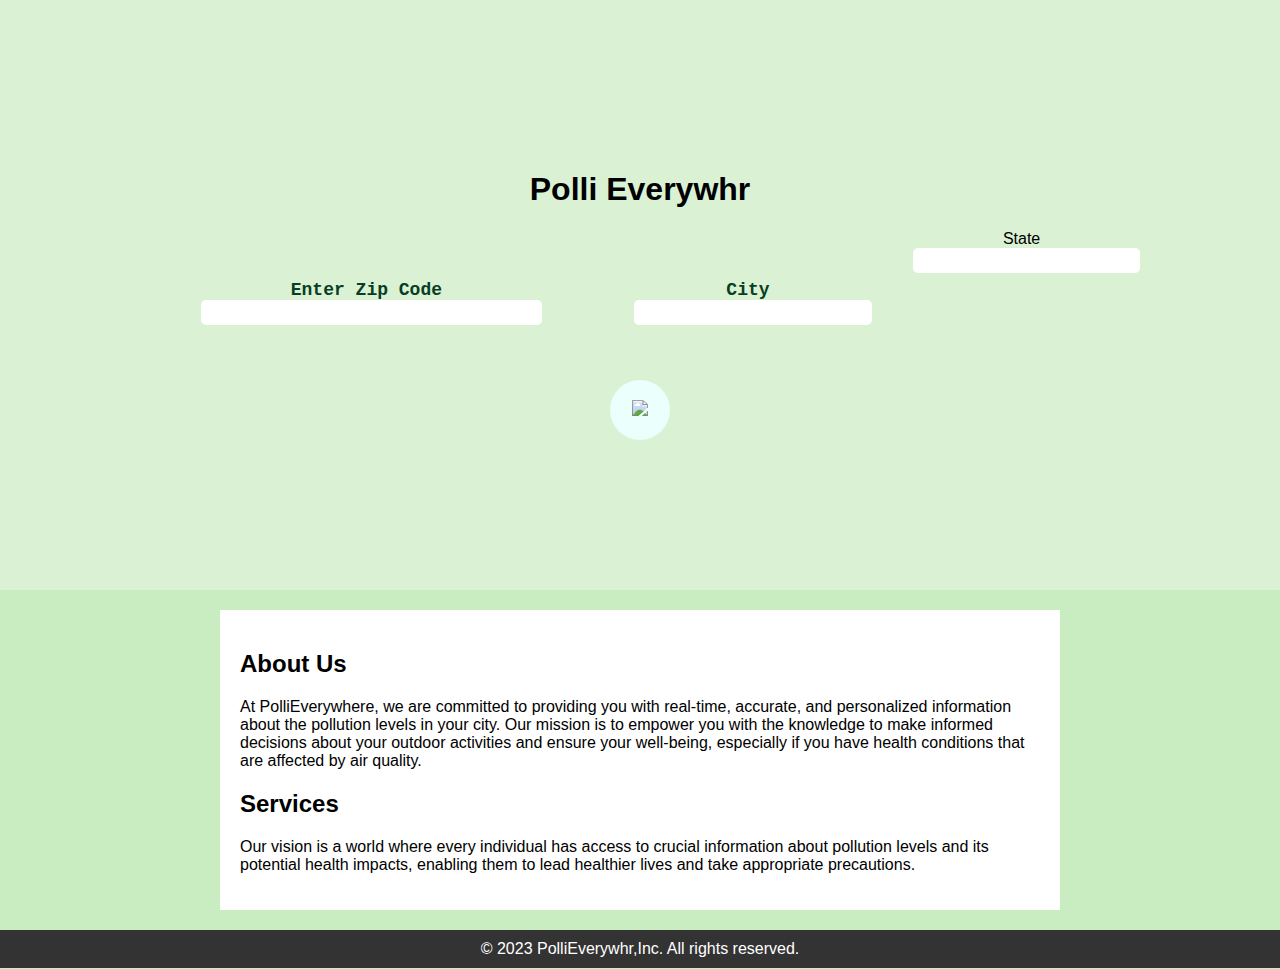
==== dubhacks/index.html @ 1cde2360 "Update index.html" ====
<!DOCTYPE html>
<html lang="en">
<head>
    <meta charset="UTF-8">
    <meta name="viewport" content="width=device-width, initial-scale=1.0">
    <title>Polli Everywhr</title>
    <link rel="stylesheet" type="text/css" href="style.css">
</head>
<body>
    <header>
        <h1>Polli Everywhr</h1>
        <div class="row">
            <div class="col-md-2">
                <label>Enter Zip Code</label>
                <input type="text" id="zipcode" class="input-small">
                <span class="label label-error margin-t-10"></span>
            </div>

            <div class="col-md-4">
                <label>City</label>
                <input type="text" id="city">
            </div>

            <div class "col-md-2">
                <label>State</label>
                <input type="text" id="state" class="input-mini">
            </div>
        </div>

        <div class="card">
            <div class="search">
                <button><img src="images/search.png" onclick="openAirQualityPage()"></button>
            </div>
        </div>
    </header>

    <script>
        function openAirQualityPage() {
            window.location.href = "air_quality.html"; // Redirect to the air quality page
        }
    </script>

    <div class="container">
        <h2>About Us</h2>
        <p>At PolliEverywhere, we are committed to providing you with real-time, accurate,
          and personalized information about the pollution levels in your city.
          Our mission is to empower you with the knowledge to make informed decisions about
          your outdoor activities and ensure your well-being, especially if you have health
          conditions that are affected by air quality.</p>

        <h2>Services</h2>
        <p>Our vision is a world where every individual has access to crucial
         information about pollution levels and its potential health impacts,
         enabling them to lead healthier lives and take appropriate precautions.</p>
    </div>

    <footer>
        &copy; 2023 PolliEverywhr,Inc. All rights reserved.
    </footer>
</body>
</html>
---- dubhacks/style.css ----
body {
    font-family: Arial, sans-serif;
    margin: 0;
    padding: 0;
    background-color: #caecc1; 
}

header {
    color: #000000;
    text-align: center;
    padding: 150px; 
    background-image: url("Screen\ Shot\ 2023-10-14\ at\ 11.56.40\ PM.png");
    background-color: rgba(255, 255, 255, 0.3);
    background-blend-mode: overlay;
    
}

/* Apply basic styling */
.row {
    display: flex;
    justify-content: space-between;
}

.col-md-2,
.col-md-4,
.col-md-2 {
    margin-right: 1px;
    margin-left: 1px;
    padding: 50px;
    text-align: center;
    color: rgb(7, 62, 37);
    font-size: large;
    font-family: 'Monaco', monospace;
    font-weight: bold;
}

.label {
    display: block;
    margin-bottom: 5px;
    font-weight: bold;
}

/* Style the error label */
.label-error {
    color: red;
    font-weight: normal;
}

/* Style input fields */
input {
    width: 100%;
    padding: 5px;
    border: none;
    border-radius: 5px;
}

.search button{
    border: 0;
    outline: 0;
    background: #ebfffc;
    border-radius: 50%;
    width: 60px;
    height: 60px;
    cursor: pointer;

}

.search button img{
    width: 16px;
}


.container {
    max-width: 800px;
    margin: 20px auto;
    padding: 20px;
    background-color: #fff;
}

footer {
    background-color: #333;
    color: #fff;
    text-align: center;
    padding: 10px;
}
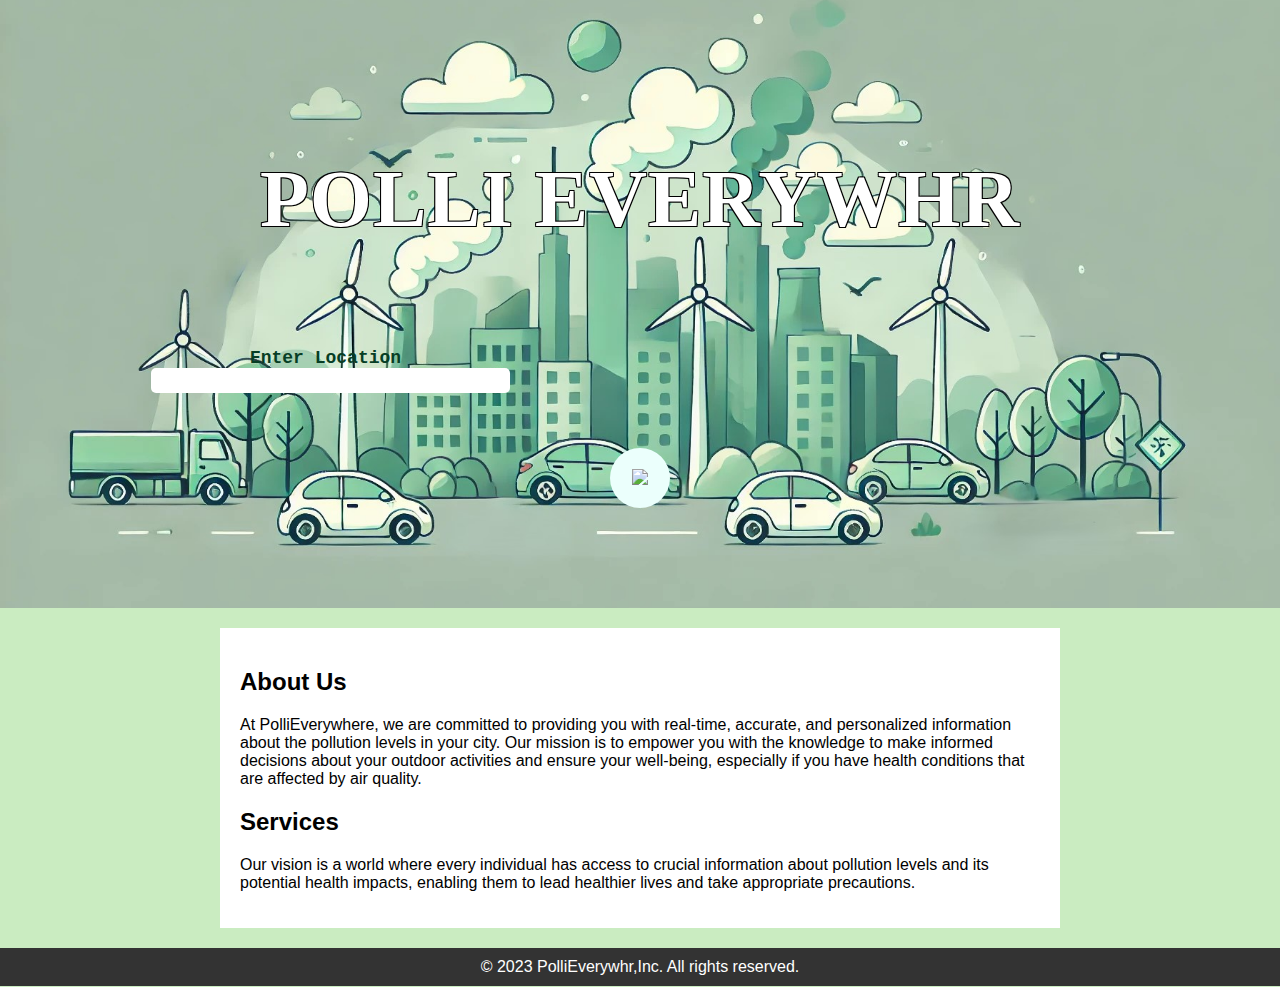
==== commit 8b0d2678: "Changed the background and header" ====
--- a/dubhacks/index.html
+++ b/dubhacks/index.html
@@ -11,19 +11,9 @@
         <h1>Polli Everywhr</h1>
         <div class="row">
             <div class="col-md-2">
-                <label>Enter Zip Code</label>
+                <label>Enter Location</label>
                 <input type="text" id="zipcode" class="input-small">
                 <span class="label label-error margin-t-10"></span>
-            </div>
-
-            <div class="col-md-4">
-                <label>City</label>
-                <input type="text" id="city">
-            </div>
-
-            <div class "col-md-2">
-                <label>State</label>
-                <input type="text" id="state" class="input-mini">
             </div>
         </div>
 
--- a/dubhacks/style.css
+++ b/dubhacks/style.css
@@ -6,13 +6,27 @@
 }
 
 header {
-    color: #000000;
     text-align: center;
-    padding: 150px; 
-    background-image: url("Screen\ Shot\ 2023-10-14\ at\ 11.56.40\ PM.png");
-    background-color: rgba(255, 255, 255, 0.3);
-    background-blend-mode: overlay;
+    padding: 100px;
+    background-image: url("polli_background.jpg");
+    background-size: cover;
+    background-position: center;
+    background-repeat: no-repeat;
     
+}
+
+h1 {
+    color: #ffffff;
+    font-size: 80px;
+    font-family: Impact, fantasy;
+    font-style: bold;
+    text-transform: uppercase;
+    letter-spacing: 1px;
+    text-shadow: 
+        -1px -1px 0 #000000,  
+         1px -1px 0 #000000,
+        -1px  1px 0 #000000,
+         1px  1px 0 #000000;
 }
 
 /* Apply basic styling */
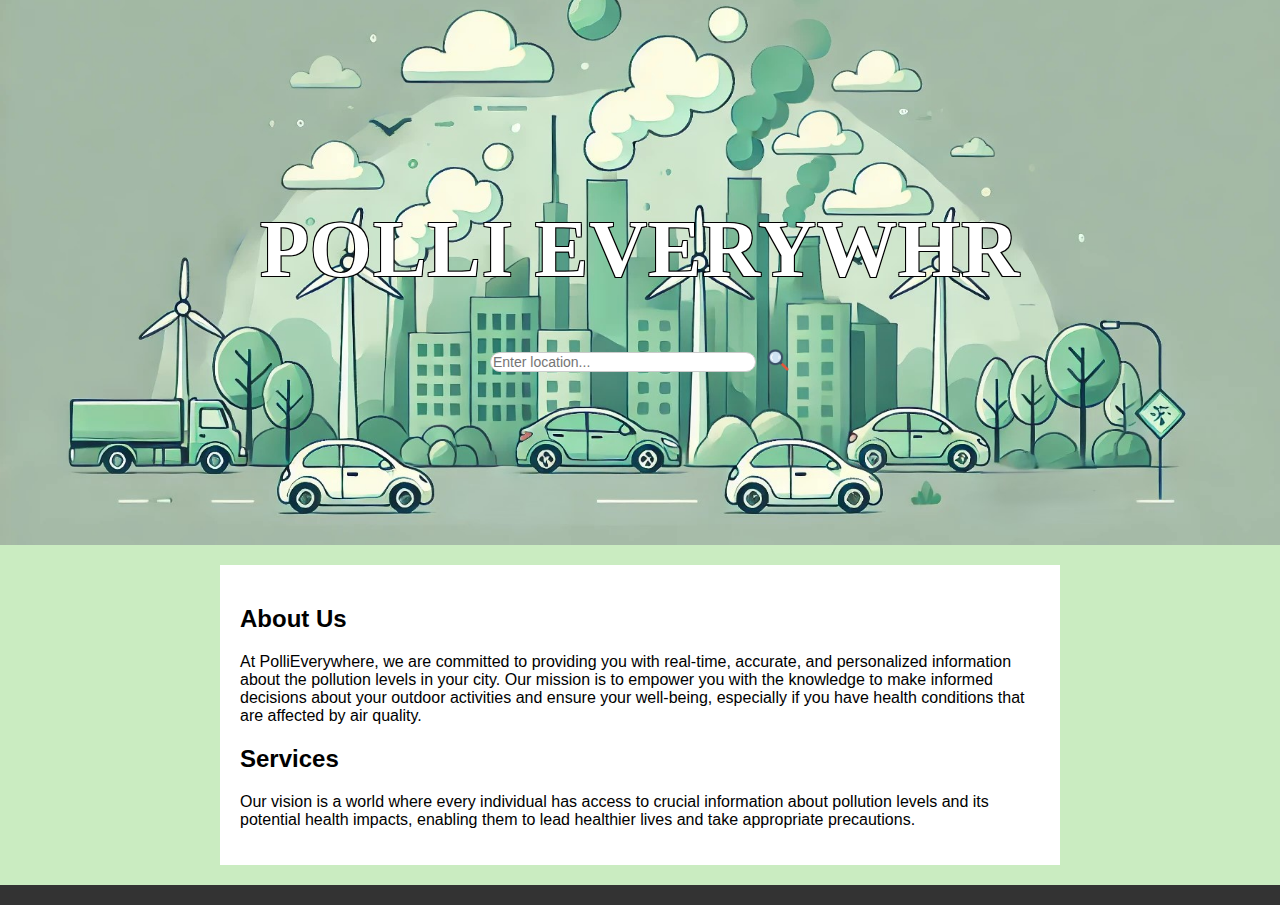
==== commit 6944976e: "Fixed the header" ====
--- a/dubhacks/index.html
+++ b/dubhacks/index.html
@@ -9,18 +9,9 @@
 <body>
     <header>
         <h1>Polli Everywhr</h1>
-        <div class="row">
-            <div class="col-md-2">
-                <label>Enter Location</label>
-                <input type="text" id="zipcode" class="input-small">
-                <span class="label label-error margin-t-10"></span>
-            </div>
-        </div>
-
-        <div class="card">
-            <div class="search">
-                <button><img src="images/search.png" onclick="openAirQualityPage()"></button>
-            </div>
+        <div class="search-container">
+            <input type="text" id="zipcode" class="input-small" placeholder="Enter location...">
+            <button class="search-button"><img src="search.png" class="search-icon" onclick="openAirQualityPage()"></button>
         </div>
     </header>
 
@@ -45,7 +36,7 @@
     </div>
 
     <footer>
-        &copy; 2023 PolliEverywhr,Inc. All rights reserved.
+        
     </footer>
 </body>
 </html>
--- a/dubhacks/style.css
+++ b/dubhacks/style.css
@@ -7,7 +7,7 @@
 
 header {
     text-align: center;
-    padding: 100px;
+    padding: 150px;
     background-image: url("polli_background.jpg");
     background-size: cover;
     background-position: center;
@@ -29,60 +29,35 @@
          1px  1px 0 #000000;
 }
 
-/* Apply basic styling */
-.row {
-    display: flex;
-    justify-content: space-between;
+.input-small {
+    font-size: 14px;
+    border: 1px solid #ccc;
+    border-radius: 20px; /* Rounded corners for the left side */
+    outline: none;
+    flex-grow: 1;
 }
 
-.col-md-2,
-.col-md-4,
-.col-md-2 {
-    margin-right: 1px;
-    margin-left: 1px;
-    padding: 50px;
-    text-align: center;
-    color: rgb(7, 62, 37);
-    font-size: large;
-    font-family: 'Monaco', monospace;
-    font-weight: bold;
+.search-container {
+    display: flex;
+    justify-content: center;
+    align-items: center;
+    margin-top: 20px;
+    margin: 20px auto; /* Center the container */
+    width: 300px; /* Adjust width as necessary */
 }
 
-.label {
-    display: block;
-    margin-bottom: 5px;
-    font-weight: bold;
+.search-button {
+    background: none;
+    border: none;
+    padding: 0;
+    margin-left: 10px;
+    cursor: pointer;
 }
 
-/* Style the error label */
-.label-error {
-    color: red;
-    font-weight: normal;
+.search-icon {
+    width: 24px;
+    height: 24px;
 }
-
-/* Style input fields */
-input {
-    width: 100%;
-    padding: 5px;
-    border: none;
-    border-radius: 5px;
-}
-
-.search button{
-    border: 0;
-    outline: 0;
-    background: #ebfffc;
-    border-radius: 50%;
-    width: 60px;
-    height: 60px;
-    cursor: pointer;
-
-}
-
-.search button img{
-    width: 16px;
-}
-
 
 .container {
     max-width: 800px;
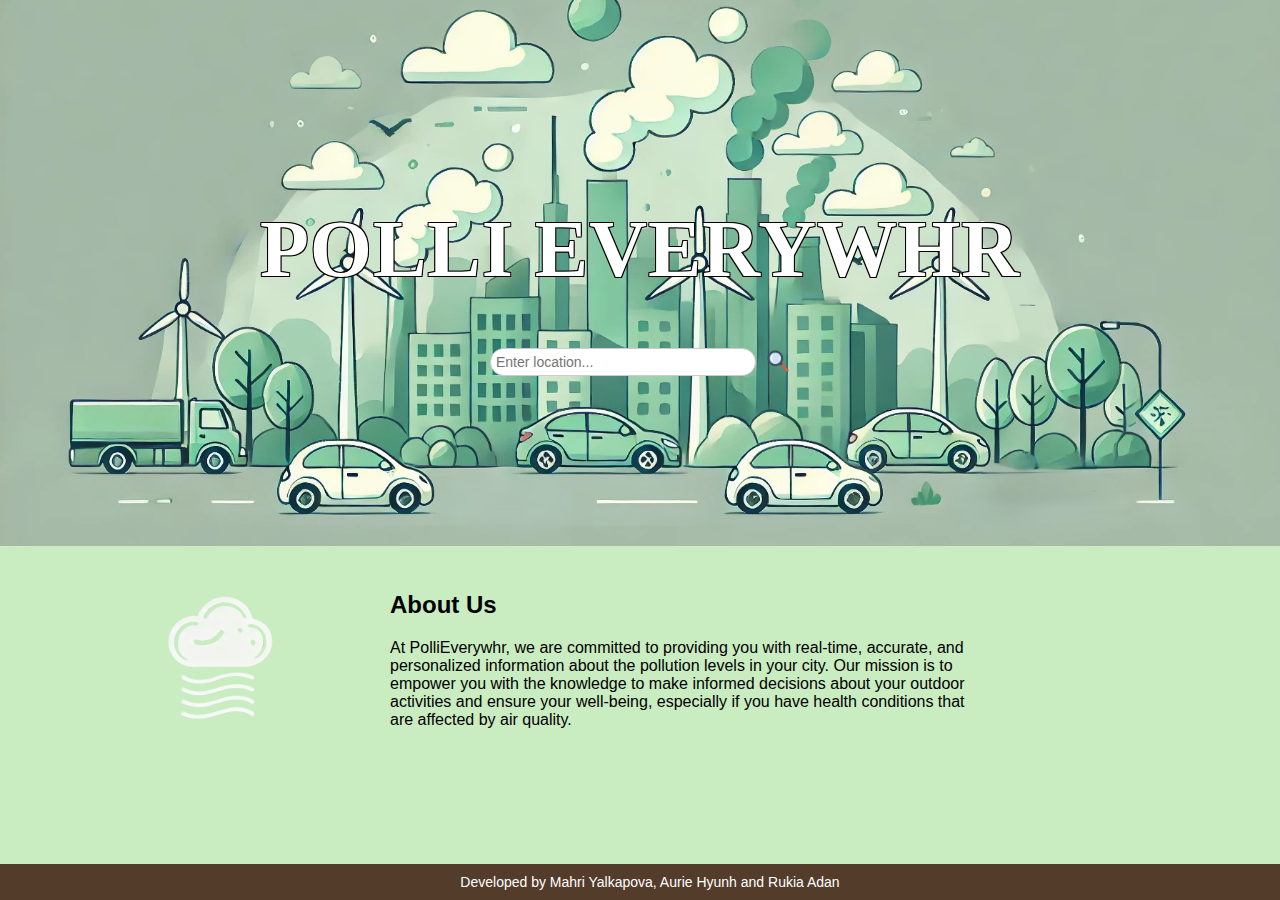
==== commit a0986f6f: "Changed the landing page" ====
--- a/dubhacks/index.html
+++ b/dubhacks/index.html
@@ -22,21 +22,21 @@
     </script>
 
     <div class="container">
-        <h2>About Us</h2>
-        <p>At PolliEverywhere, we are committed to providing you with real-time, accurate,
-          and personalized information about the pollution levels in your city.
-          Our mission is to empower you with the knowledge to make informed decisions about
-          your outdoor activities and ensure your well-being, especially if you have health
-          conditions that are affected by air quality.</p>
-
-        <h2>Services</h2>
-        <p>Our vision is a world where every individual has access to crucial
-         information about pollution levels and its potential health impacts,
-         enabling them to lead healthier lives and take appropriate precautions.</p>
+        <div class="logo">
+            <img src="logo.png" alt="Polli Everywhr Logo"> 
+        </div>
+        <div class="text-content">
+            <h2>About Us</h2>
+            <p>At PolliEverywhr, we are committed to providing you with real-time, accurate,
+                and personalized information about the pollution levels in your city.
+                Our mission is to empower you with the knowledge to make informed decisions about
+                your outdoor activities and ensure your well-being, especially if you have health
+                conditions that are affected by air quality.</p>
+        </div>
     </div>
 
     <footer>
-        
+        Developed by Mahri Yalkapova, Aurie Hyunh and Rukia Adan
     </footer>
 </body>
 </html>
--- a/dubhacks/style.css
+++ b/dubhacks/style.css
@@ -59,16 +59,47 @@
     height: 24px;
 }
 
+/* Style input fields */
+input {
+    width: 100%;
+    padding: 5px;
+    border: none;
+    border-radius: 5px;
+}
+
 .container {
-    max-width: 800px;
-    margin: 20px auto;
+    display: flex;
+    align-items: center;
     padding: 20px;
-    background-color: #fff;
+}
+
+.logo {
+    margin-right: 70px; /* Space between the logo and the text */
+    margin-left: 100px;
+}
+
+.logo img {
+    max-width: 200px; /* Adjust size as needed */
+    height: auto;
+}
+
+.text-content {
+    max-width: 600px; /* Adjust size as needed */
+    align-items: right;
+}
+
+h2 {
+    margin-top: 0;
 }
 
 footer {
-    background-color: #333;
-    color: #fff;
+    background-color: #533c2a;
+    padding: 10px;
     text-align: center;
-    padding: 10px;
+    position: fixed;
+    bottom: 0;
+    width: 100%;
+    font-family: Arial, sans-serif;
+    font-size: 14px;
+    color: #ffffff;
 }
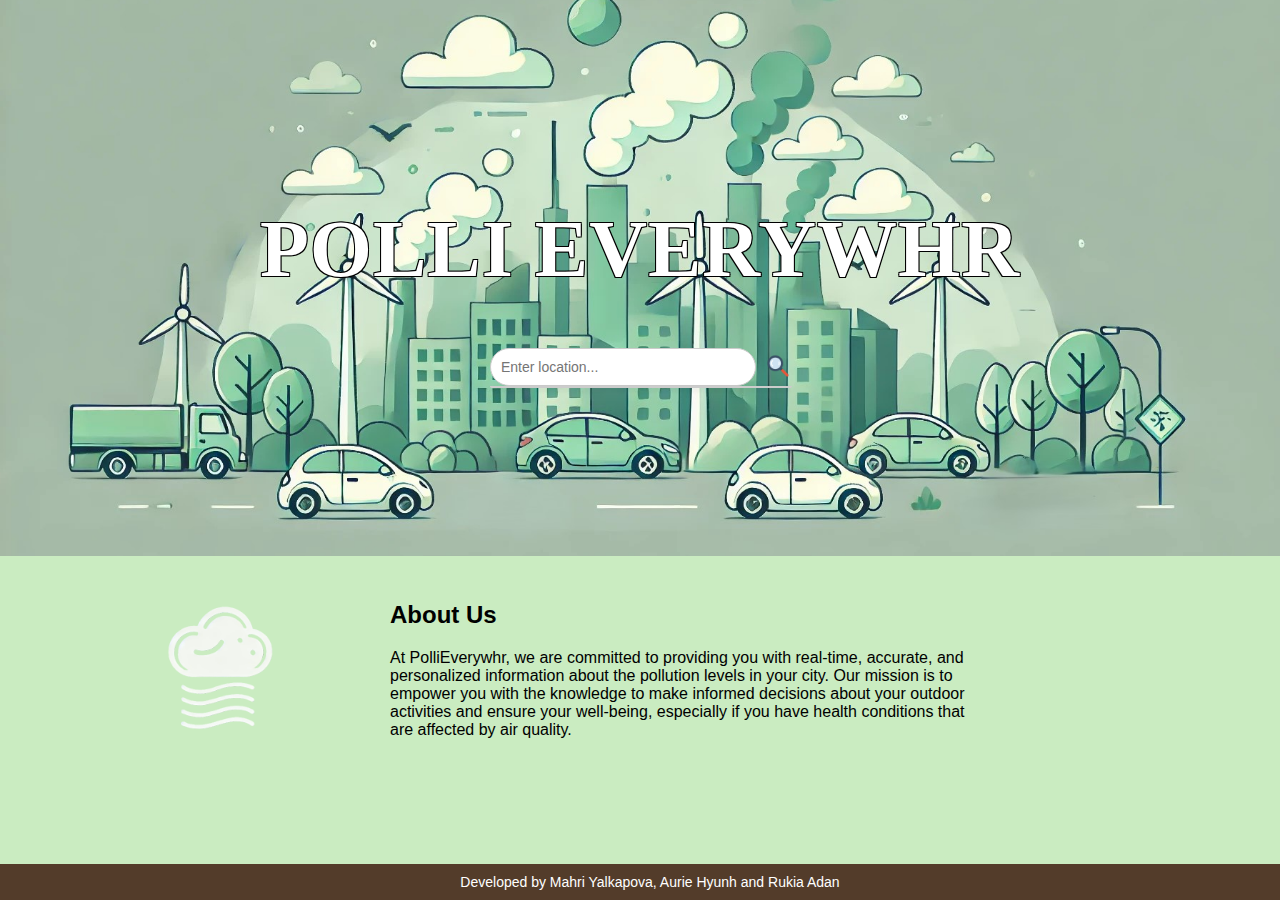
==== commit ece63d1f: "Fixed api calls" ====
--- a/dubhacks/index.html
+++ b/dubhacks/index.html
@@ -1,42 +1,146 @@
 <!DOCTYPE html>
 <html lang="en">
 <head>
-    <meta charset="UTF-8">
-    <meta name="viewport" content="width=device-width, initial-scale=1.0">
-    <title>Polli Everywhr</title>
-    <link rel="stylesheet" type="text/css" href="style.css">
+    <meta charset="UTF-8"> <!-- Defines the character encoding for the HTML document as UTF-8. -->
+    <meta name="viewport" content="width=device-width, initial-scale=1.0"> <!-- Ensures the webpage is responsive by setting the viewport width to match the device's width. -->
+    <title>Polli Everywhr</title> <!-- Sets the title of the webpage to "Polli Everywhr". -->
+    <link rel="stylesheet" type="text/css" href="style.css"> <!-- Links to an external CSS file named style.css for styling the webpage. -->
 </head>
 <body>
     <header>
-        <h1>Polli Everywhr</h1>
+        <h1>Polli Everywhr</h1> <!-- Displays the main heading of the webpage. -->
         <div class="search-container">
-            <input type="text" id="zipcode" class="input-small" placeholder="Enter location...">
+            <input type="text" id="location" class="input-small" placeholder="Enter location..." oninput="showSuggestions(this.value)">
+            <!-- An input field for entering the location. Calls the showSuggestions() function whenever the input value changes. -->
+            <div id="suggestions" class="suggestions"></div> <!-- A container for displaying location suggestions. -->
             <button class="search-button"><img src="search.png" class="search-icon" onclick="openAirQualityPage()"></button>
+            <!-- A search button that triggers the openAirQualityPage() function when clicked. Contains an image with class "search-icon". -->
         </div>
     </header>
 
     <script>
-        function openAirQualityPage() {
-            window.location.href = "air_quality.html"; // Redirect to the air quality page
+        // Define API keys and URLs for Google Places, Geocoding, and Air Quality APIs.
+        const googleApiKey = "AIzaSyDeSFPRdveLKclLmu6UD7sswtRfM76R6TA"; // Placeholder for the Google API key.
+        const placesAPI = "https://places.googleapis.com/v1/places:autocomplete"; // URL for Google Places Autocomplete API.
+        const geocodeAPI = "https://maps.googleapis.com/maps/api/geocode/json"; // URL for Google Geocoding API.
+        const airQualityAPI = "https://airquality.googleapis.com/v1/currentConditions:lookup"; // URL for Air Quality API.
+
+        // Function to fetch and display location suggestions based on the input query.
+        async function showSuggestions(query) {
+            if (query.length < 2) { // Checks if the query length is less than 2 characters.
+                document.getElementById('suggestions').innerHTML = ""; // Clears suggestions if the query is too short.
+                return; // Exits the function if the query is too short.
+            }
+
+            const body = JSON.stringify({ // Creates the request body for the Places API.
+                input: query, // Includes the input query.
+                locationBias: { // Adds a location bias to the request.
+                    circle: {
+                        center: {
+                            latitude: 37.7749, // Center latitude for the location bias.
+                            longitude: -122.4194 // Center longitude for the location bias.
+                        },
+                        radius: 5000.0 // Radius for the location bias in meters.
+                    }
+                }
+            });
+
+            try {
+                // Fetches location suggestions from the Places API.
+                const response = await fetch(placesAPI, {
+                    method: 'POST', // Specifies the request method as POST.
+                    headers: {
+                        'Content-Type': 'application/json', // Sets the request content type to JSON.
+                        'X-Goog-Api-Key': googleApiKey // Adds the Google API key to the request headers.
+                    },
+                    body: body // Sends the request body.
+                });
+
+                const data = await response.json(); // Parses the response as JSON.
+                const suggestions = data.suggestions.map(suggestion => { // Maps over the suggestions array.
+                    const text = suggestion.placePrediction ? suggestion.placePrediction.text.text : suggestion.queryPrediction.text.text;
+                    // Gets the suggestion text based on the prediction type.
+                    return `<div class="suggestion-item" onclick="selectSuggestion('${text}')">${text}</div>`; // Creates a div for each suggestion with an onclick event to select the suggestion.
+                }).join(''); // Joins the suggestion divs into a single string.
+
+                document.getElementById('suggestions').innerHTML = suggestions; // Displays the suggestions.
+            } catch (error) { // Catches any errors during the fetch request.
+                console.error("Error fetching suggestions:", error); // Logs the error to the console.
+            }
         }
+
+        // Function to select a suggestion and fill the input field with the selected location.
+        function selectSuggestion(location) {
+            document.getElementById('location').value = location; // Sets the input field value to the selected location.
+            document.getElementById('suggestions').innerHTML = ""; // Clears the suggestions.
+        }
+
+        // Function to fetch and display air quality data based on the input location.
+        async function openAirQualityPage() {
+            const temp = await fetch(`https://maps.googleapis.com/maps/api/geocode/json?address=1600+Amphitheatre+Parkway,+Mountain+View,+CA&key=${googleApiKey}`);
+            console.log(temp.json());
+            const location = document.getElementById('location').value; // Retrieves the value from the location input field.
+            console.log(location);
+            if (!location) { // Checks if the location input is empty.
+                alert("Please enter a location"); // Alerts the user to enter a location if the input is empty.
+                return; // Exits the function if the input is empty.
+            }
+
+            try {
+                // Fetches geocoding data to get latitude and longitude for the input location.
+                const geoResponse = await fetch(`${geocodeAPI}?address=${location}&key=${googleApiKey}`);
+                const geoData = await geoResponse.json(); // Parses the response as JSON.
+                console.log(geoData);
+                if (geoData.status !== "OK") { // Checks if the geocoding API response status is not OK.
+                    alert("Location not found"); // Alerts the user that the location was not found.
+                    return; // Exits the function if the location was not found.
+                }
+
+                const { lat, lng } = geoData.results[0].geometry.location; // Extracts latitude and longitude from the geocoding response.
+                console.log(geoData.results[0].geometry.location);
+                
+                // Fetches air quality data using the obtained latitude and longitude.
+                const airQualityResponse = await fetch(`${airQualityAPI}?key=${googleApiKey}`, {
+                    method: 'POST', // Specifies the request method as POST.
+                    headers: {
+                        'Content-Type': 'application/json' // Sets the request content type to JSON.
+                    },
+                    body: JSON.stringify({ // Sends the latitude and longitude in the request body.
+                        location: {
+                            latitude: lat,
+                            longitude: lng
+                        }
+                    })
+                });
+
+                const airQualityData = await airQualityResponse.json(); // Parses the air quality response as JSON.
+                console.log(airQualityData); // Logs the air quality data to the console.
+                // The air quality data can now be displayed to the user.
+            } catch (error) { // Catches any errors during the fetch requests.
+                console.error("Error fetching data:", error); // Logs the error to the console.
+                alert("Failed to fetch air quality data"); // Alerts the user that fetching air quality data failed.
+            }
+        }
+
+        
     </script>
 
     <div class="container">
         <div class="logo">
-            <img src="logo.png" alt="Polli Everywhr Logo"> 
+            <img src="logo.png" alt="Polli Everywhr Logo"> <!-- Displays the logo image with alt text "Polli Everywhr Logo". -->
         </div>
         <div class="text-content">
-            <h2>About Us</h2>
+            <h2>About Us</h2> <!-- Displays the subheading "About Us". -->
             <p>At PolliEverywhr, we are committed to providing you with real-time, accurate,
                 and personalized information about the pollution levels in your city.
                 Our mission is to empower you with the knowledge to make informed decisions about
                 your outdoor activities and ensure your well-being, especially if you have health
-                conditions that are affected by air quality.</p>
+                conditions that are affected by air quality.</p> <!-- Displays a paragraph about the company. -->
         </div>
     </div>
 
     <footer>
-        Developed by Mahri Yalkapova, Aurie Hyunh and Rukia Adan
+        Developed by Mahri Yalkapova, Aurie Hyunh and Rukia Adan <!-- Displays the footer with developer names. -->
     </footer>
 </body>
 </html>
--- a/dubhacks/style.css
+++ b/dubhacks/style.css
@@ -12,7 +12,6 @@
     background-size: cover;
     background-position: center;
     background-repeat: no-repeat;
-    
 }
 
 h1 {
@@ -35,6 +34,7 @@
     border-radius: 20px; /* Rounded corners for the left side */
     outline: none;
     flex-grow: 1;
+    padding: 10px; /* Added padding for better look */
 }
 
 .search-container {
@@ -44,6 +44,7 @@
     margin-top: 20px;
     margin: 20px auto; /* Center the container */
     width: 300px; /* Adjust width as necessary */
+    position: relative; /* For positioning the suggestion box */
 }
 
 .search-button {
@@ -59,12 +60,34 @@
     height: 24px;
 }
 
-/* Style input fields */
 input {
     width: 100%;
     padding: 5px;
     border: none;
     border-radius: 5px;
+}
+
+.suggestions {
+    position: absolute;
+    top: 100%;
+    left: 0;
+    width: 100%;
+    border: 1px solid #ccc;
+    background-color: #ffffff;
+    z-index: 1000;
+    max-height: 200px;
+    overflow-y: auto;
+    border-radius: 0 0 10px 10px; /* Rounded corners at the bottom */
+    box-shadow: 0 2px 5px rgba(0, 0, 0, 0.1); /* Shadow for better look */
+}
+
+.suggestion-item {
+    padding: 10px;
+    cursor: pointer;
+}
+
+.suggestion-item:hover {
+    background-color: #f0f0f0; /* Highlight on hover */
 }
 
 .container {
